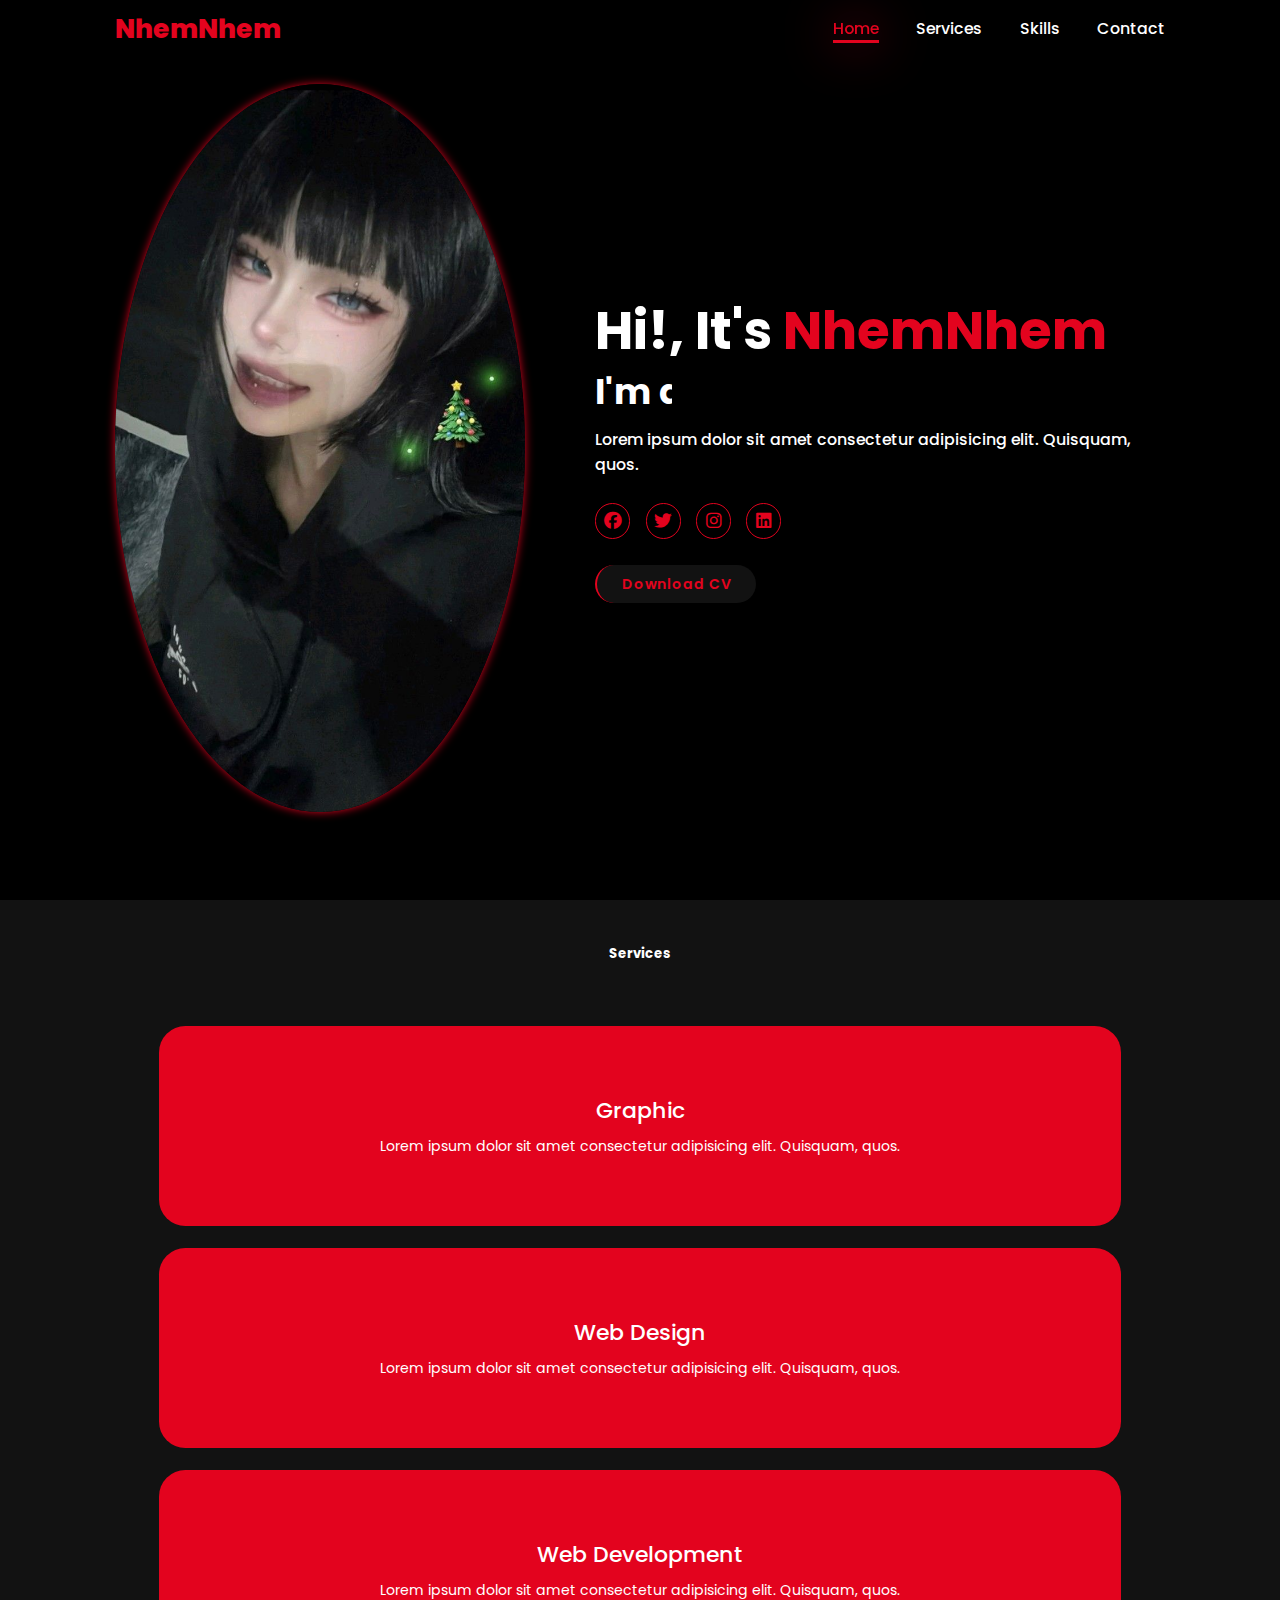
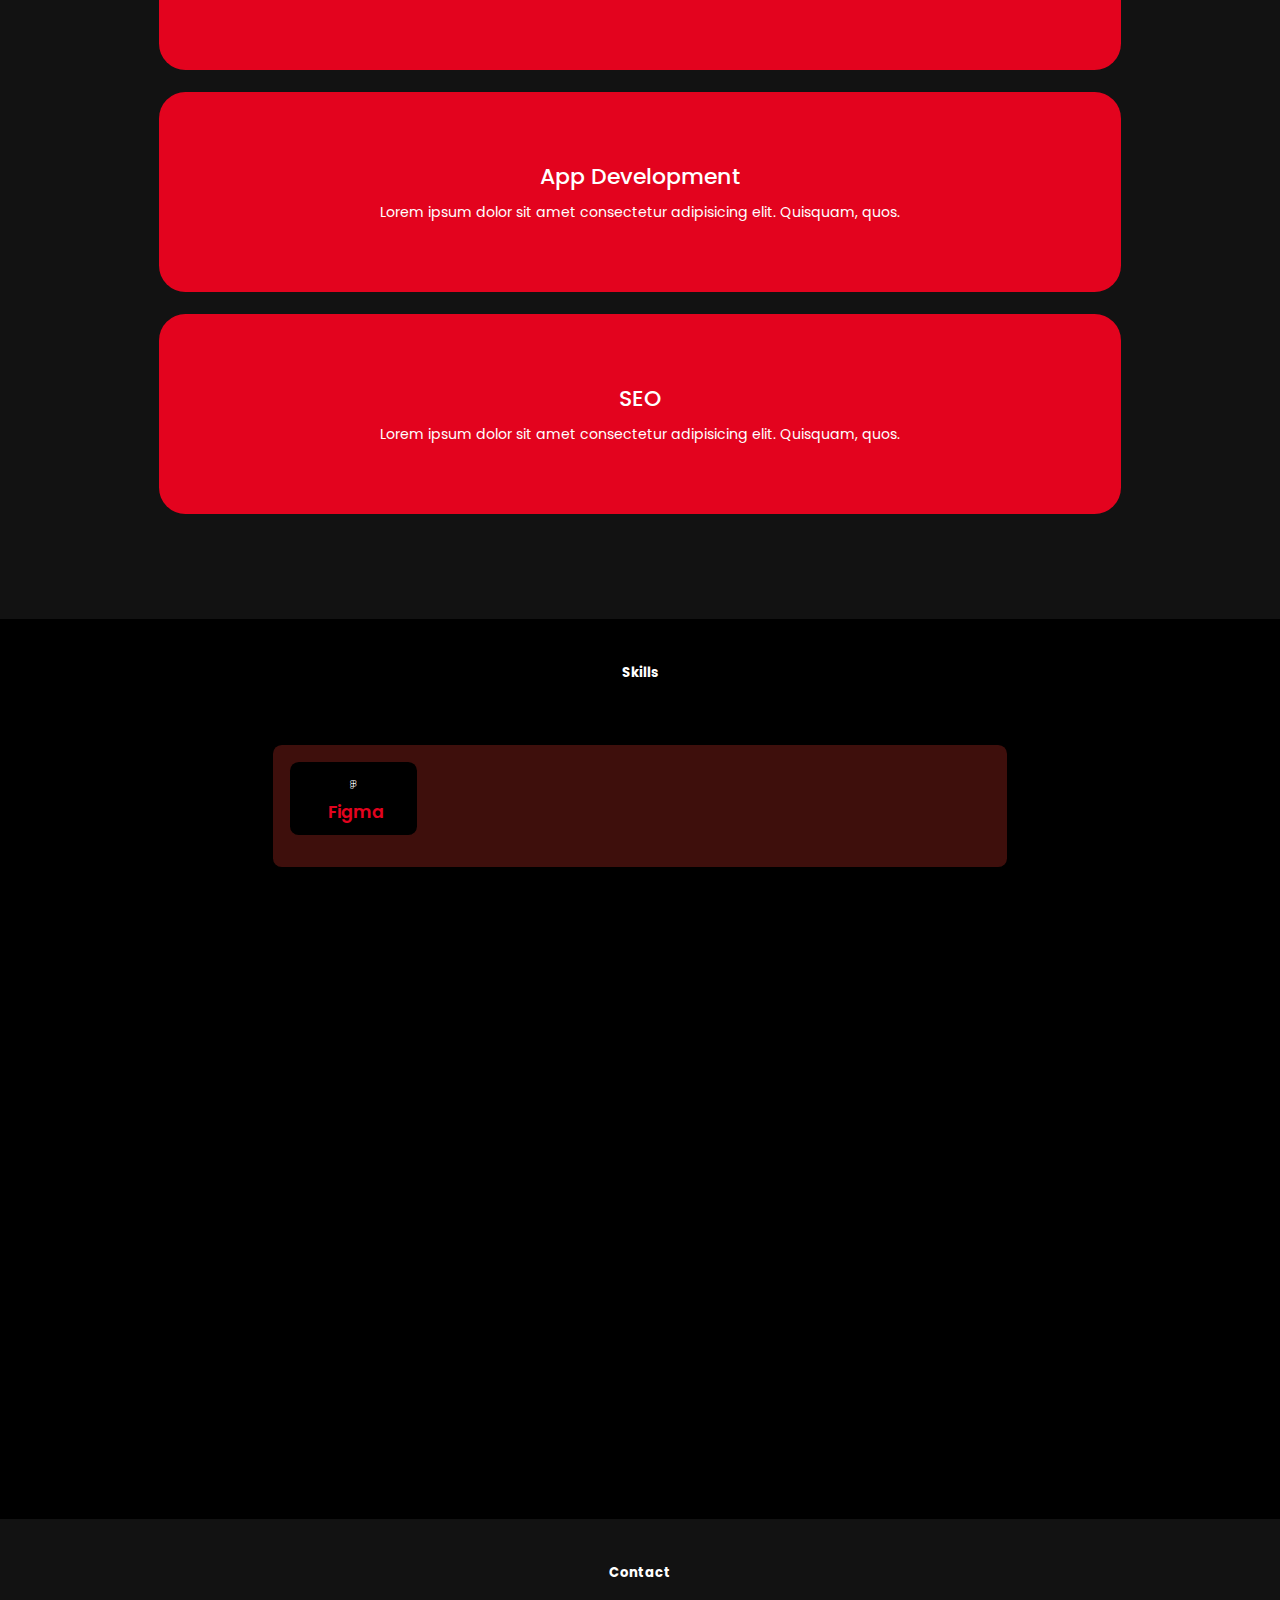
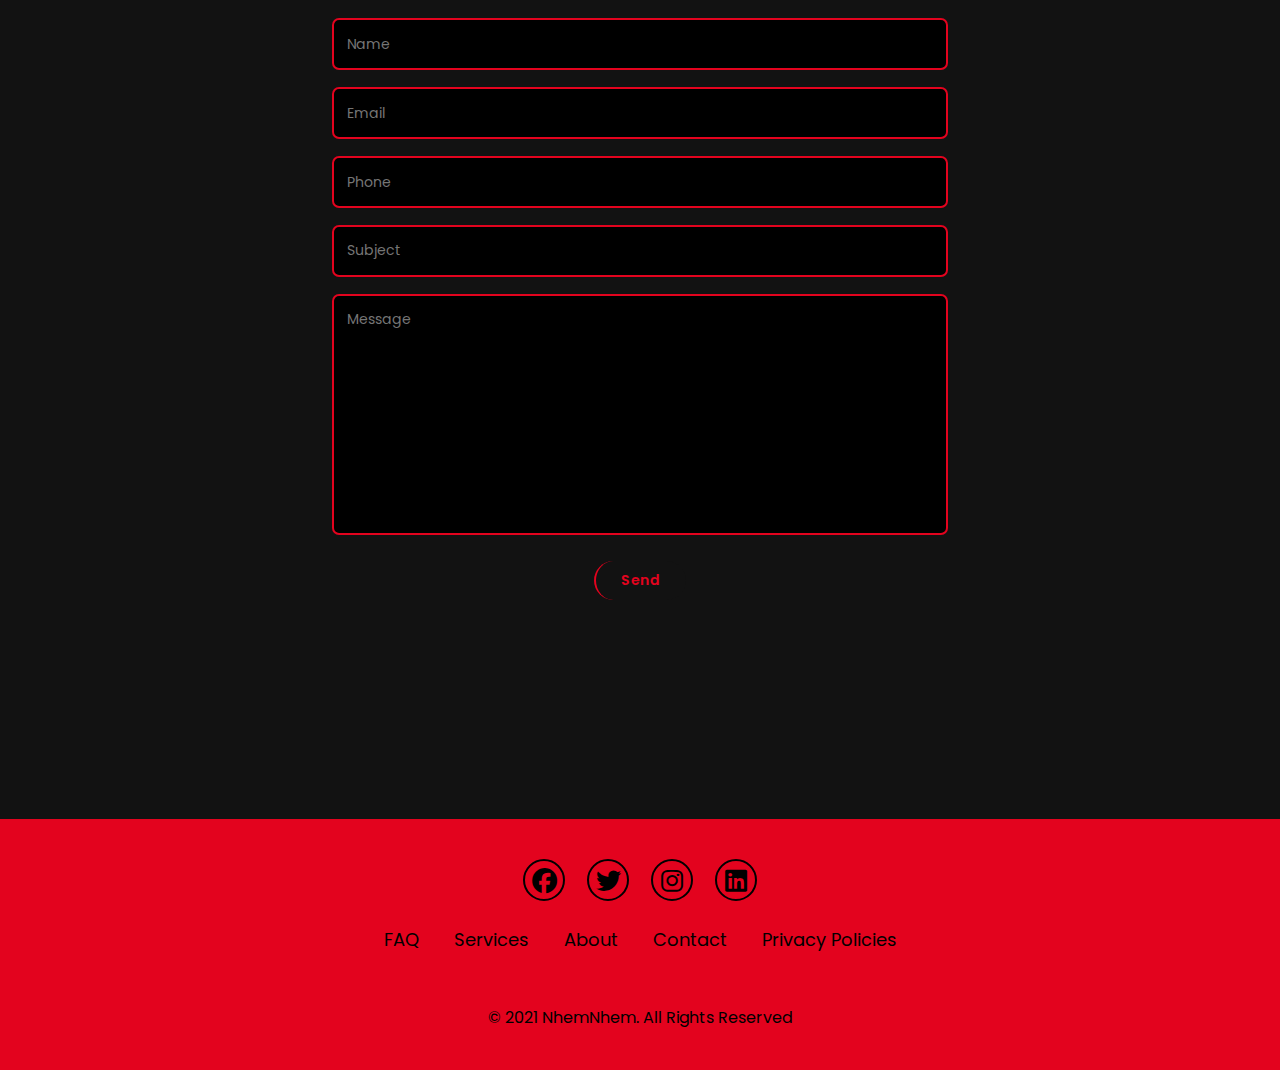
==== index.html @ e8572a5f "init" ====
<!DOCTYPE html>
<html lang="en">
<head>
    <meta charset="UTF-8">
    <meta name="viewport" content="width=device-width, initial-scale=1.0">
    <title>NhemNhem</title>

    <!-- icon -->

    <!-- font awesome -->
    <link rel="stylesheet" href="https://cdnjs.cloudflare.com/ajax/libs/font-awesome/6.6.0/css/all.min.css">
    <!-- aos css -->
    <link href="https://unpkg.com/aos@2.3.1/dist/aos.css" rel="stylesheet">
    <!-- css -->
    <link rel="stylesheet" href="css/index.css">
</head>
<body>
    <header class="header">
        <a href="#" class="logo">NhemNhem</a>

        <i class="fa-solid fa-bars" id="menu-icon"></i>

        <nav class="navbar">
            <a href="#" class="active">Home</a>
            <a href="#services">Services</a>
            <a href="#skill">Skills</a>
            <a href="#contact">Contact</a>
        </nav>
    </header>

    <section class="home" id="home">
        <div class="home-img">
            <img src="asset/6de0893c-7e0b-46b4-87fb-cc4c45312775.jpeg" alt="">
        </div>

        <div class="home-content">
            <h1> Hi!, It's <span>NhemNhem</span></h1>
            <h3 class="typing-text">I'm a <span></span></h3>
            <p>Lorem ipsum dolor sit amet consectetur adipisicing elit. Quisquam, quos.</p>

            <div class="social-icon">
                <a href="#"><i class="fab fa-facebook"></i></a>
                <a href="#"><i class="fab fa-twitter"></i></a>
                <a href="#"><i class="fab fa-instagram"></i></a>
                <a href="#"><i class="fab fa-linkedin"></i></a>
            </div>

            <a href="download.html" class="btn">Download CV</a>
        </div>


    </section>

    <section class="services" id="services">
        <h2 class="heading">Services</h2>

        <div class="services-container">
            <div class="service-box">
                <div class="service-info">
                    <h4>Graphic</h4>
                    <p>Lorem ipsum dolor sit amet consectetur adipisicing elit. Quisquam, quos.</p>

                </div>
            </div>

            <div class="service-box">
                <div class="service-info">
                    <h4>Web Design</h4>
                    <p>Lorem ipsum dolor sit amet consectetur adipisicing elit. Quisquam, quos.</p>

                </div>
            </div>

            <div class="service-box">
                <div class="service-info">
                    <h4>Web Development</h4>
                    <p>Lorem ipsum dolor sit amet consectetur adipisicing elit. Quisquam, quos.</p>

                </div>

            </div>

            <div class="service-box">
                <div class="service-info">
                    <h4>App Development</h4>
                    <p>Lorem ipsum dolor sit amet consectetur adipisicing elit. Quisquam, quos.</p>

                </div>
            </div>

            <div class="service-box">
                <div class="service-info">
                    <h4>SEO</h4>
                    <p>Lorem ipsum dolor sit amet consectetur adipisicing elit. Quisquam, quos.</p>

                </div>

                <div>
        </div>
            </div>
        </div>
    </section>

    <section class="skill" id="skill">
        <h2 class="heading">Skills</h2>

        <div class="container">
            <div class="row" id="skillsContainer">
                <div class="bar" dataos="flip-left">
                    <div class="info">
                        <i class="fa-brands fa-figma"></i>
                        <span>Figma</span>
                    </div>
                </div>

                <div class="bar" data-aos="flip-left">
                    <div class="info">
                        <i class="fa-brands fa-figma"></i>
                        <span>Figma</span>
                    </div>
                </div>

                <div class="bar" data-aos="flip-left">
                    <div class="info">
                        <i class="fa-brands fa-figma"></i>
                        <span>Figma</span>
                    </div>

                </div>

                <div class="bar" data-aos="flip-left">
                    <div class="info">
                        <i class="fa-brands fa-figma"></i>
                        <span>Figma</span>
                    </div>

                </div>

            </div>

            </div>
        </div>
    </section>

    <section class="contact" id="contact">
        <h2 class="heading">Contact</h2>

        <form action="">
            <div class="input-box">
                <input type="text" name="name" id="1" placeholder="Name" required>
                <input type="email" name="email" id="2" placeholder="Email" required>
                <input type="number" name="number" id="3" placeholder="Phone">
                <input type="text" placeholder="Subject">
                <textarea name="message" id="4" cols="30" rows="10" placeholder="Message" required></textarea>
                <button type="submit" class="btn">Send</button>
            </div>


        </form>
    </section>

    <footer class="footer">
        <div class="social">
            <a href="#"><i class="fab fa-facebook"></i></a>
            <a href="#"><i class="fab fa-twitter"></i></a>
            <a href="#"><i class="fab fa-instagram"></i></a>
            <a href="#"><i class="fab fa-linkedin"></i></a>
        </div>

        <ul class="list">
            <li><a href="#">FAQ</a></li>
            <li><a href="#services">Services</a></li>
            <li><a href="#education">About</a></li>
            <li><a href="#skill">Contact</a></li>
            <li><a href="#contact">Privacy Policies</a></li>
        </ul>

        <p class="copyright">
            &copy; 2021 NhemNhem. All Rights Reserved
        </p>
    </footer>
    <script src="js/index.js"></script>
</body>
</html>
---- css/index.css ----
@import url('https://fonts.googleapis.com/css2?family=Poppins:wght@300;400;500;600;700&display=swap');
*{
    margin: 0;
    padding: 0;
    box-sizing: border-box;
    text-decoration: none;
    border: none;
    outline: none;
    scroll-behavior: smooth;
    font-family: 'Poppins', sans-serif;
}

:root{
    --bg-color: #000000;
    --second-color: #121212;
    --text-color: #ffffff;
    --main-color: #e3031e;
}

html{
    font-size: 62.5%;
    overflow-x: hidden;
}

body{
    background-color: var(--bg-color);
    color: var(--text-color);
    font-family: "Poppins", sans-serif;
}

html::-webkit-scrollbar{
    width: 0.8rem;
}

html::-webkit-scrollbar-thumb{
    background-color: var(--main-color);
}

html::-webkit-scrollbar-track{
    background-color: var(--bg-color);
}

/* Global Classes */

.header{
    position: fixed;
    top: 0;
    left: 0;
    width: 100%;
    z-index: 1000;
    background-color: black;
    filter: drop-shadow(0 0 15px black) ;
    padding: 1rem 9%;
    justify-content: space-between;
    align-items: center;
    display: flex;

}

.logo{
    font-size: 3rem;
    color: var(--main-color);
    font-weight: 800;
    cursor: pointer;
    transition: 0.5s ease;
}

.logo:hover{
    transform: scale(1.1);
    filter: drop-shadow(0 0 15px var(--main-color));
}

.navbar a{
    font-size: 1.8rem;
    color: var(--text-color);
   margin-left: 4rem;
    font-weight: 500;
    transition: 0.3s ease;
    border-bottom: 3px solid transparent;
}

.navbar.active{
    display: block;
}

.navbar a:hover,
.navbar a.active{
    color: var(--main-color);
    border-bottom: 3px solid var(--main-color);
    filter: drop-shadow(0 0 25px var(--main-color));
}

#menu-icon{
    font-size: 3.6rem;
    color: var(--main-color);
    display: none;
}

@media (max-width: 995px) {
    #menu-icon{
        display: block;
    }

    .navbar{
        position: absolute;
        top: 100%;
        right: 0;
        width: 40%;
        border-bottom: 3px solid var(--main-color);
        border-left: 3px solid var(--main-color);
        border-bottom-left-radius: 2rem;
        padding: 1rem 3%;
        background-color: var(--second-color);
        border-top: 0.1rem solid rgba(0,0,0, 0.1);
        display: none;
    }

    .navbar.active{
        display: block;
    }

    .navbar a{
        display: block;
        margin: 3rem 0;
        font-size: 2rem;
    }

    .navbar a:hover,
    .navbar a.active{
        padding: 1rem;
        border-radius: 0.5rem;
        border-bottom: 0.5rem solid var(--main-color);
    }
}

/* Home Section */
section{
    padding: 5rem 9% 5rem;
    min-height: 100vh;
}

.home{
    display: flex;
    justify-content: center;
    align-items: center;
    gap: 8rem;
    background: var(--bg-color);
}

.home .home-img img{
    position: relative;
    width: 32vw;
    border-radius: 50%;
    box-shadow: 0 0 10px var(--main-color), 0 0 40px var(--bg-color);
    cursor: pointer;
}


.home .home-img img:hover{
    transform: scale(1.01);
    filter: drop-shadow(0 0 25px var(--main-color));
}

.home .home-content h1{
    font-size: 6rem;
    font-weight: 700;
    line-height: 1.3;
}


span{
    color: var(--main-color);
}


.home .home-content h3 {
    font-size: 4rem;
    font-weight: 700;
    margin-bottom: 1rem;
}

.home .home-content p{
    font-size: 1.8rem;
    font-weight: 500;
}

.social-icon a{
    display: inline-flex;
    justify-content: center;
    align-items: center;
    width: 4rem;
    height: 4rem;
    border: 0.2rem solid var(--main-color);
    background: transparent;
    font-size: 2rem;
    border-radius: 50%;
    color: var(--main-color);
    margin: 3rem 1.5rem 3rem 0;
    transition: 0.3s ease;
}


.social-icon a:hover{
    background: black;
    transform: scale(1.3)translateY(-5px);
    /*background: var(--main-color);*/
    box-shadow: 0 0 25px var(--main-color);
}

.btn{
    display: inline-block;
    padding: 1rem 2.8rem;
    background: var(--second-color);
    border-radius: 4rem;
    font-size: 1.6rem;
    color: var(--main-color);
    border-left: 2px solid var(--main-color);
    letter-spacing: .1rem;
    font-weight: 600;
    transition: 0.3s ease;
    cursor: pointer;
}

.btn:hover{
    transform: scale(1.03);
    background: var(--main-color);
    color: black;
    box-shadow: 0 0 25px var(--main-color);
}

.typing-text{
    font-size: 34px;
    font-weight: 600;
    min-width: 300px;
}


.typing-text span{
    position: relative;
}

.typing-text span::before {
    content: 'Game Developer';
    color: var(--main-color);
    animation: words 20s infinite;
}

.typing-text span::after {
    content: '';
   position: absolute;
    width: calc(100% + 8%);
    height: 100%;
    right: -8px;
    border-left: 2px solid var(--bg-color);
    background: var(--bg-color);
    animation: cursor 0.6s infinite, typing 20s steps(14) infinite;
}

@keyframes cursor {
    to{
        border-left: 2px solid var(--main-color);
    }
}

@keyframes words {
    0%, 20%{
        content: 'Game Developer';
    }
    21%, 40%{
        content: 'Youtuber';
    }
    61%, 80%{
        content: 'TikToker';
    }
    81%, 100%{
        content: 'Freelancer';
    }
}

@keyframes typing {
   10%, 15%,
30%, 35%,
50%, 55%,
70%, 75%,
90%, 95%{
    width:0;
}
5%, 20%,
25%, 40%,
45%, 60%,
65%, 80%,
85%{
    width:calc(100% + 8px);
}

}


@media (max-width: 1000px) {
    .home{
        gap: 2rem;
    }
}


@media (max-width: 995px) {
    .home{
        flex-direction: column;
        margin: 0rem 2rem;
    }

    .home .home-content h3{
        font-size: 2rem;
    }

    .home .home-content p{
        font-size: 1rem;
    }

    .home .home-content h1{
        font-size: 3rem;
    }

    .home .home-img img{
        width: 70vw;
        margin-top: 4rem;
    }

}


/* services section */
.services{
    background: var(--second-color);
}

.heading{
    text-align: center;
    margin-bottom: 7rem;
}

.services-container{
    display: grid;
    grid-template-columns: repeat(3, 1fr);
    gap: 2.5rem;
    align-items: center;
}

.service-box {
    background: var(--main-color);
    height:300px;
    border-radius: 3rem;
    cursor: pointer;
    transition: 0.3s ease;
}

.service-box:hover{
    background-color: transparent;
    content: var(--main-color);
    transform: scale(1.03);
    border: 1px solid var(--main-color);
    box-shadow: 0 0 25px var(--main-color);
}

.service-box, .service-info{
    display: flex;
    flex-direction: column;
    text-align: left;
    max-height: 200px;
    padding: 5em;
    justify-content: center;
    align-items: center;
}

.service-info h4{
    font-size: 2.5rem;
    font-weight: 500;
    margin-bottom: 1rem;
}

.service-info p{
    font-size: 1.6rem;
    font-weight: 400;
    color: var(--text-color);
    margin: auto;
    max-height: 100px;

}

.service-box:hover .service-info p{
    color: #ffffff;
}


@media (max-width: 991px) {
    section{
        padding: 10rem 3% 2rem;
    }
    .services{
        padding-bottom: 7rem;
    }
}


@media (max-width: 995px) {
    .services-container{
        grid-template-columns: repeat(1, 1fr);
    }
    .services h2{
        margin-bottom: 3rem;
    }
}


/* skills section */

.skill{
    background-color: var(--bg-color);
}

.skill .container{
    background-color: #e1352c46;
    color: var(--text-color);
    border-radius: 1rem;
    padding: 2rem;
    width: 70%;
    margin: auto;
    margin-top: 2rem;
}

.skill .container .row {
    display: grid;
    grid-template-columns: repeat(5, 1fr);
    flex-wrap: wrap;
    gap: 1.8rem;
}

.skill .container .bar{
    margin-bottom: 15px;
    padding: 10px;
    border-radius: 1rem;
    background-color: var(--bg-color);
    transition: 0.3s ease;
    cursor: pointer;
}

.skill .container .bar:hover{
    box-shadow: 0 4px 10px var(--main-color);
    transform: scale(1.03);
}

.skill .container .bar .info {
    display: flex;
    flex-direction: column;
    align-items: center;
    gap: 1rem;
    margin-top: 1rem;
}
.skill .container .bar .info span{
    font-size: 2rem;
    font-weight: 600;
    margin-left: 0.5rem;
}

@media screen and (max-width: 600px)
{
    .skill .container{
        margin: 0;
        padding: 0;
    }
    .skill .container .row{
        grid-template-columns: repeat(2, 1fr);
        margin: 1rem;
        padding: 2rem 0.2rem 2rem 0.2rem;
        gap: 1rem;
    }

    .skill .container {
        margin-top: 5px;
        width: 100%;
    }
}

/*contact section */
.contact{
    background-color: var(--second-color);
}

.contact h2{
    margin-bottom: 3rem;
    color: white;
}

.contact form{
    max-width: 70rem;
    margin: 1rem auto;
    margin-bottom: 3rem;
    text-align: center;
}

.contact form .input-box{
    display: flex;
    justify-content: center;
    flex-wrap: wrap;
}

.contact form .input-box input,
.contact form .input-box textarea{
    width: 100%;
    padding: 1.5rem;
    font-size: 1.6rem;
    color: var(--text-color);
    background-color: var(--bg-color);
    border-radius: 0.8rem;
    border: 2px solid var(--main-color);
    margin: 1rem 0;
    resize: none;
}

.contact form .btn{
    margin-top: 2rem;
}

/* footer */
.footer {
    position: relative;
    bottom: 0;
    width: 100%;
    padding: 40px 0;
    background-color: var(--main-color);

}

.footer .social {
    text-align: center;
    padding-bottom: 25px;
    color: black;
}

.footer .social a {
    font-size: 25px;
    color: black;
    width: 42px;
    height: 42px;
    border: 2px solid black;
    line-height: 42px;
    display: inline-block;
    text-align: center;
    margin: 0 10px;
    border-radius: 50%;
    transition: 0.3s ease;
}

.footer .social a:hover {
    transform: scale(1.2)translateY(-5px);
    background: black;
    color: var(--main-color);
    box-shadow: 0 0 15px black;
}

.footer ul{
    margin-top: 0;
    padding: 0;
    font-size: 18px;
    line-height: 1.6;
    margin-bottom: 0;
    text-align: center;
}

.footer ul li a{
    color: black;
    transition: 0.3s ease;
    border-bottom: 3px solid transparent;
}

.footer ul li a:hover{
    border-bottom: 3px solid black;
    filter: drop-shadow(0 0 15px black);
}

.footer ul li {
    padding: 0 15px;
    display: inline-block;
}

footer .copyright{
    margin-top: 50px;
    text-align: center;
    font-size: 16px;
    color: black;
}


/* Responsive */
@media (max-width: 1285px){
    html{
        font-size: 55%;
    }

    .services-container{
        padding-bottom: 7rem;
        grid-template-columns: repeat(1, 1fr);
        margin: 0 5rem;
    }
}

@media (max-width: 991px) {
    .header{
        padding: 2rem 3%;
    }

    section{
        padding: 5rem 3% 2rem;
    }

    .services {
        padding-bottom: 7rem;
    }

    .footer {
        padding: 2rem 3%;
    }
}

@media (max-width: 895px) {
    .services h2 {
        margin-bottom: 3rem;
    }

    .services-container {
        grid-template-columns: repeat(1, 1fr);
    }
}
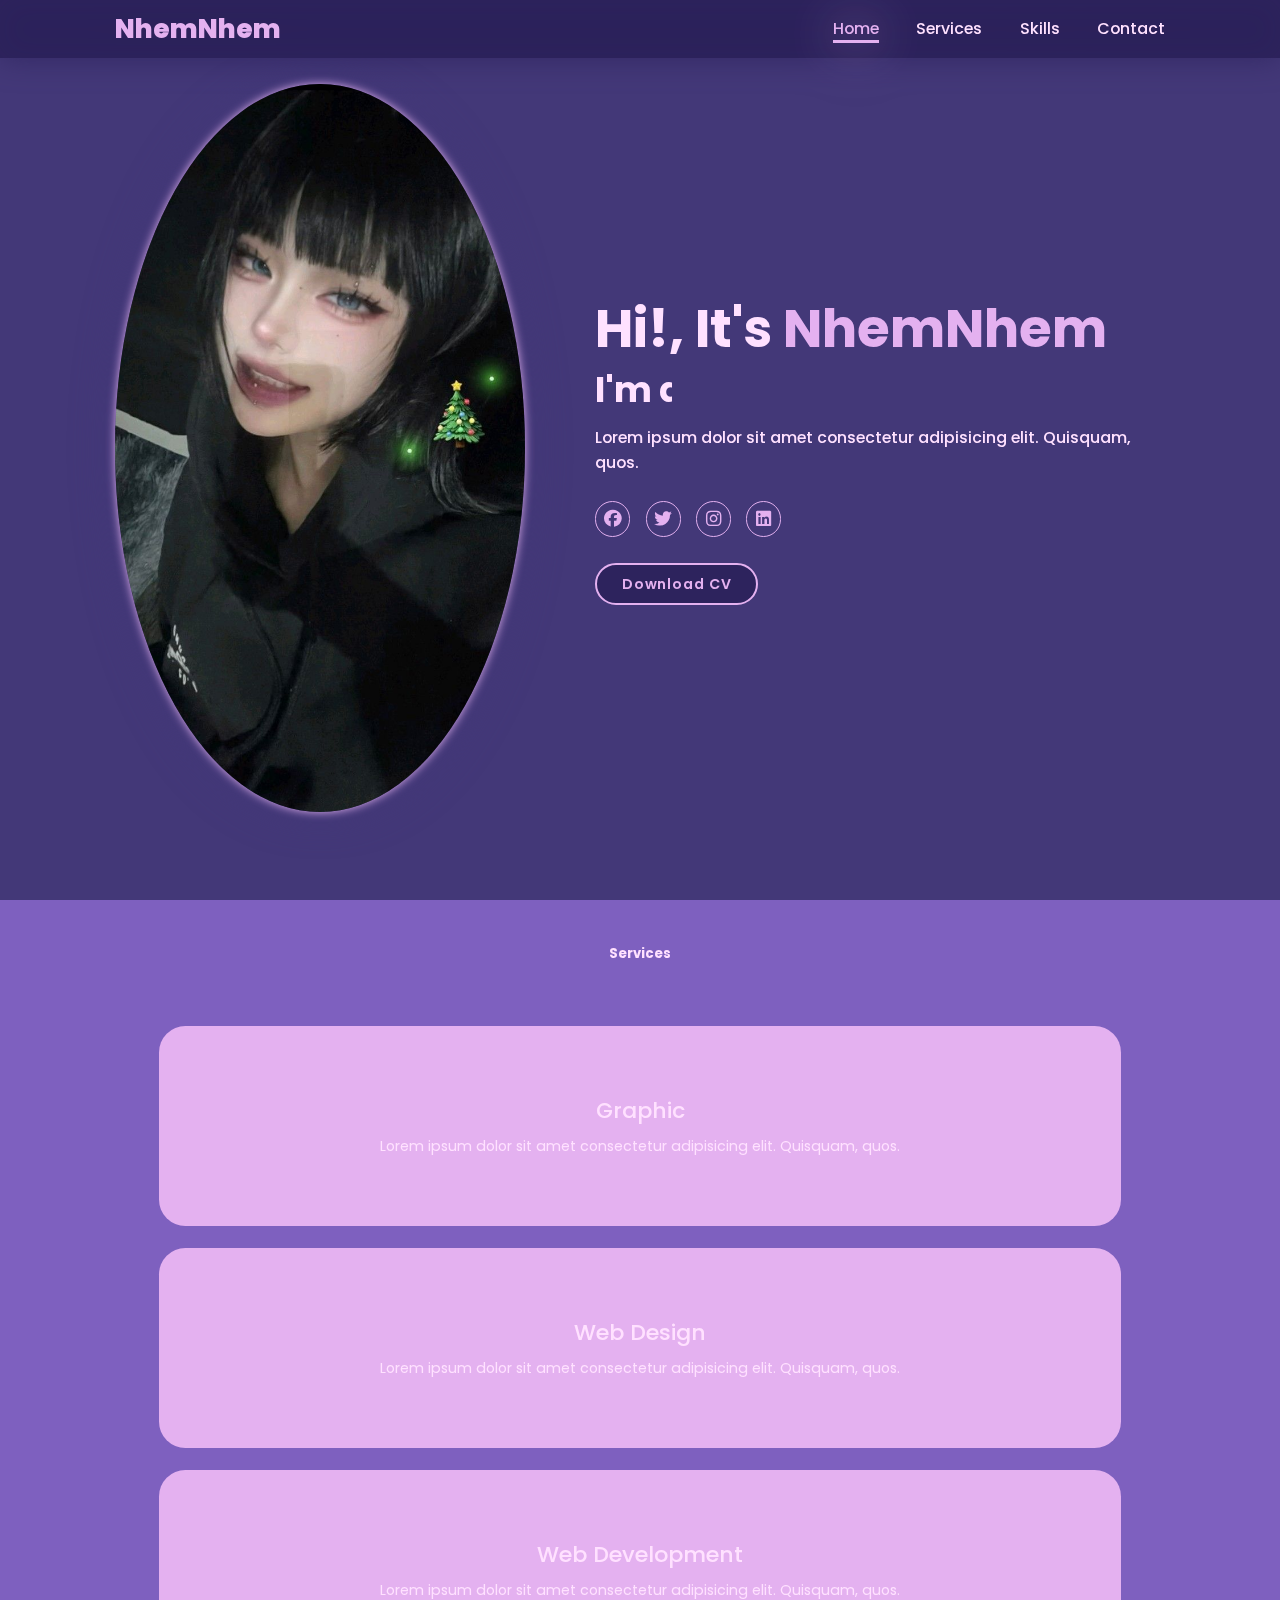
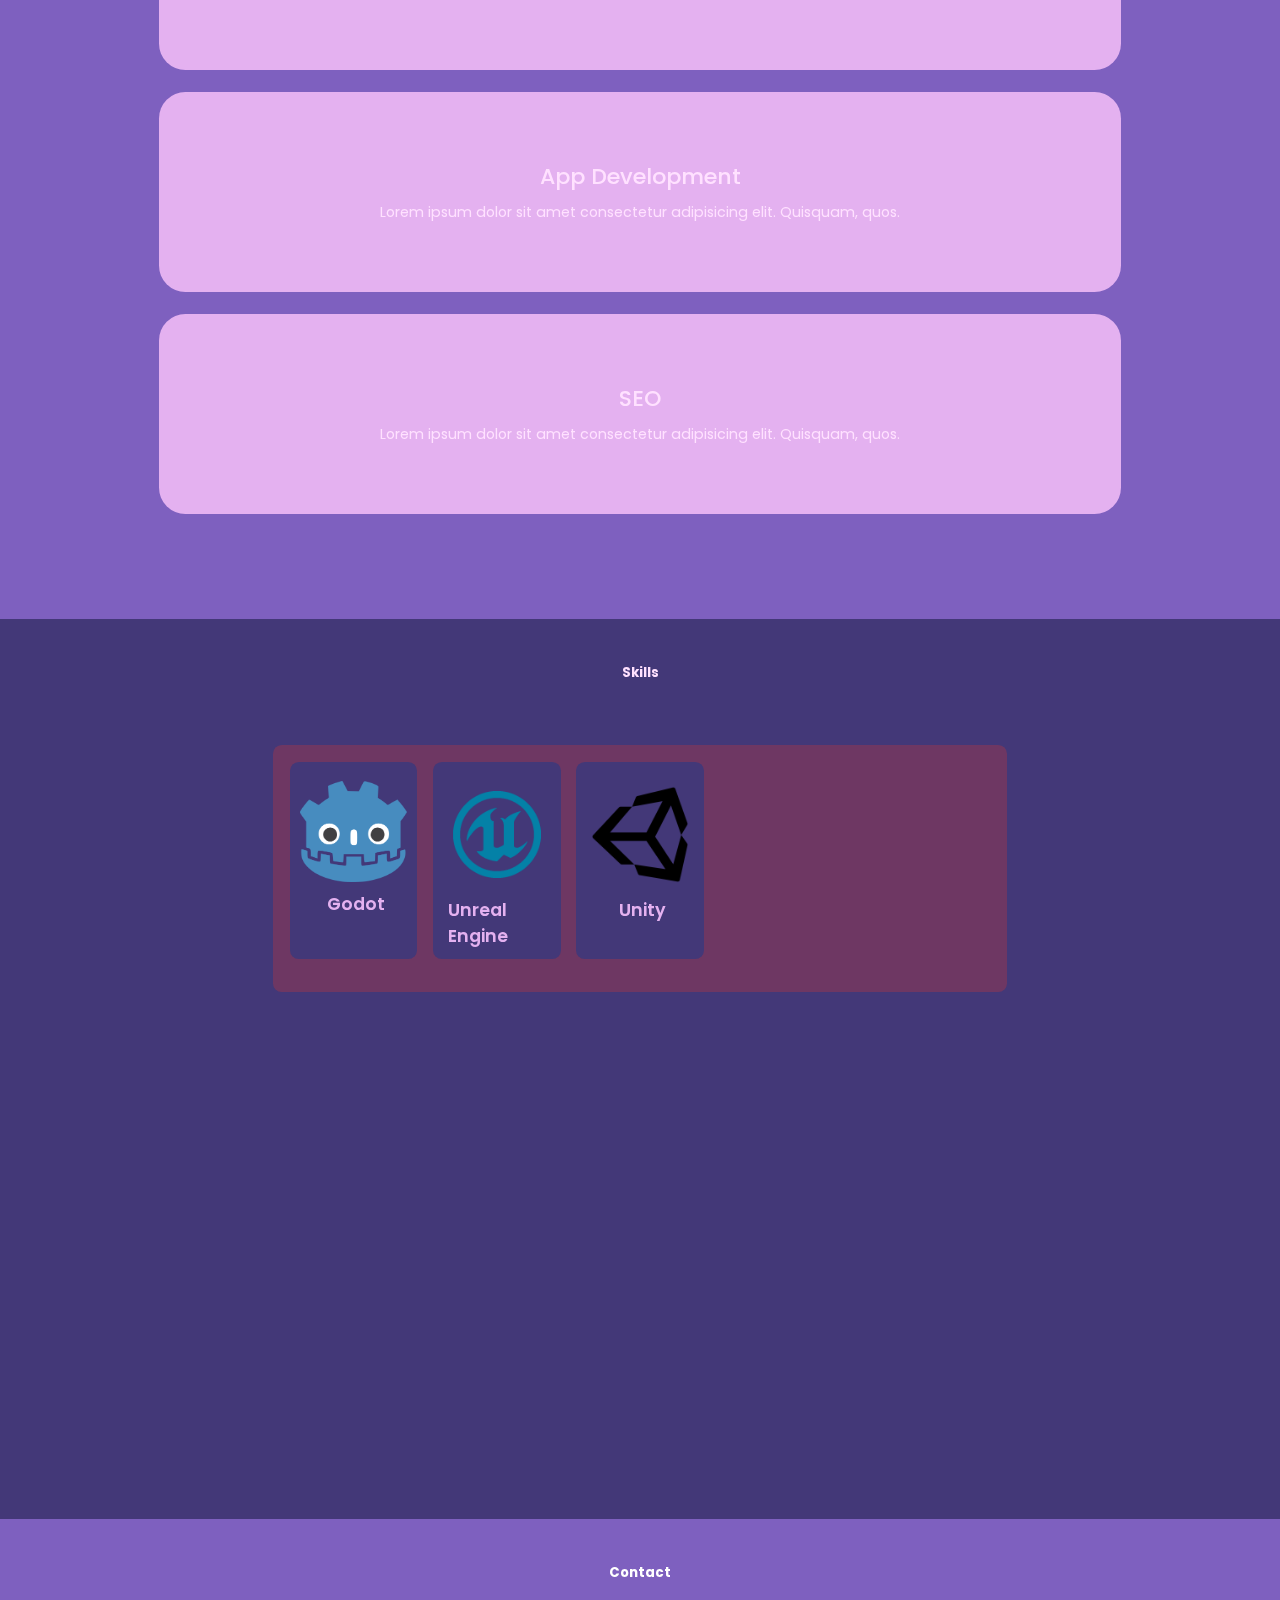
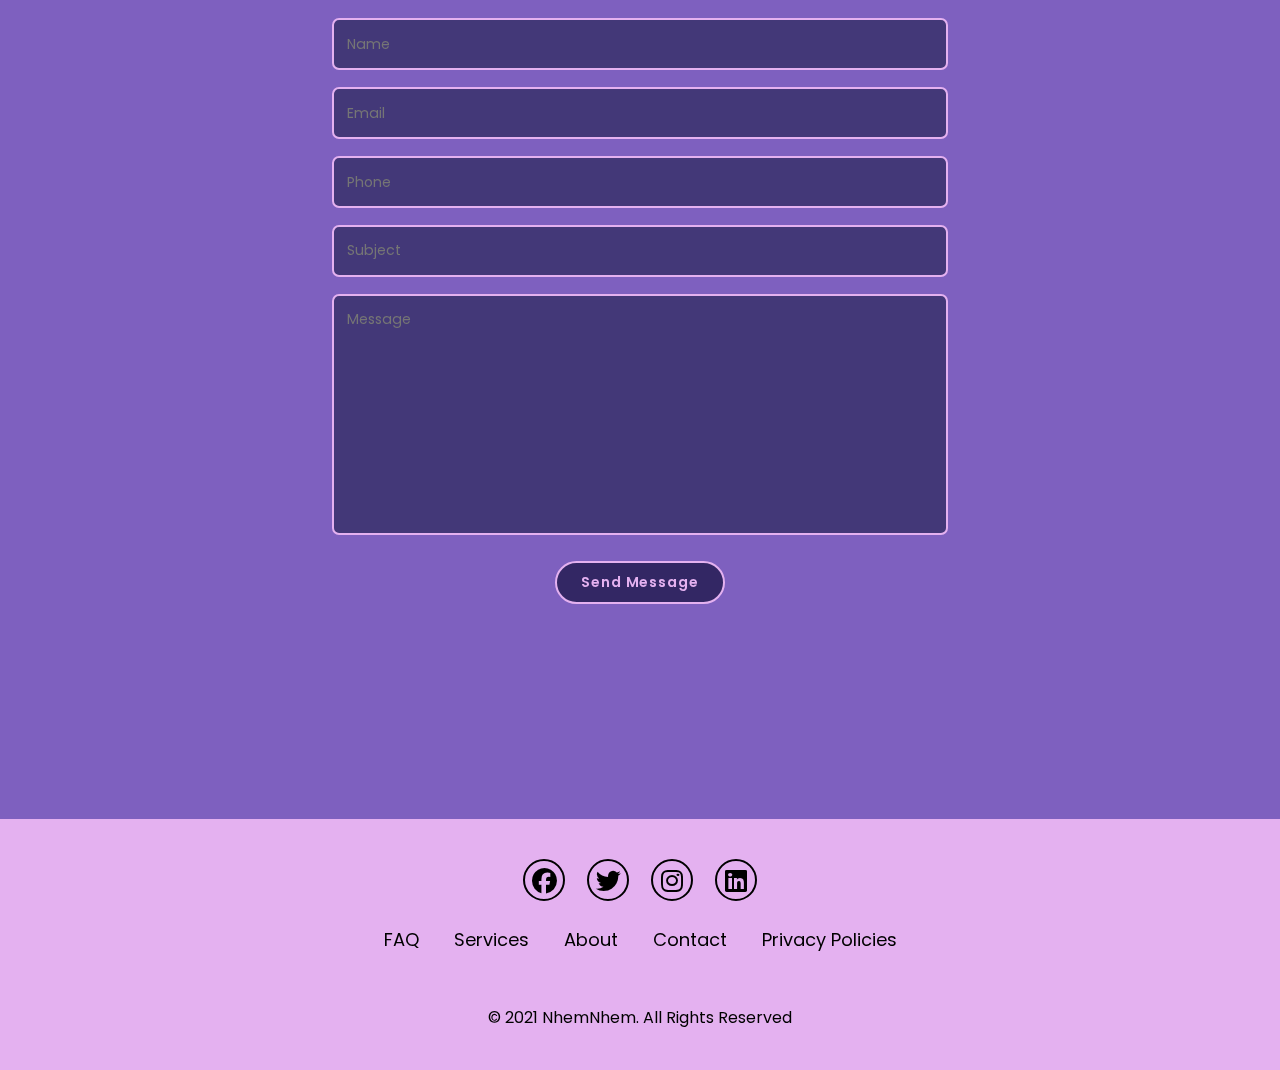
==== commit 27564104: "upgrade color palate" ====
--- a/index.html
+++ b/index.html
@@ -21,7 +21,7 @@
         <i class="fa-solid fa-bars" id="menu-icon"></i>
 
         <nav class="navbar">
-            <a href="#" class="active">Home</a>
+            <a href="#home" class="active">Home</a>
             <a href="#services">Services</a>
             <a href="#skill">Skills</a>
             <a href="#contact">Contact</a>
@@ -108,33 +108,25 @@
             <div class="row" id="skillsContainer">
                 <div class="bar" dataos="flip-left">
                     <div class="info">
-                        <i class="fa-brands fa-figma"></i>
-                        <span>Figma</span>
+                        <img src="asset/kisspng-godot-game-engine-github-free-and-open-source-soft-5aeefb83eb0818.9088299515256113959627.png">
+                        <span>Godot</span>
+                    </div>
+                </div>
+                <div class="bar" dataos="flip-left">
+                    <div class="info">
+                        <img src="asset/kisspng-computer-icons-portable-network-graphics-unreal-en-kat-walk-mini-5b6d6759f396b1.4185823515338965379978.png">
+                        <span>Unreal Engine</span>
+                    </div>
+                </div>
+                <div class="bar" dataos="flip-left">
+                    <div class="info">
+                        <img src="asset/6c87a790c4a878d882b9c5f643693a2b.png">
+                        <span>Unity</span>
                     </div>
                 </div>
 
-                <div class="bar" data-aos="flip-left">
-                    <div class="info">
-                        <i class="fa-brands fa-figma"></i>
-                        <span>Figma</span>
-                    </div>
-                </div>
 
-                <div class="bar" data-aos="flip-left">
-                    <div class="info">
-                        <i class="fa-brands fa-figma"></i>
-                        <span>Figma</span>
-                    </div>
 
-                </div>
-
-                <div class="bar" data-aos="flip-left">
-                    <div class="info">
-                        <i class="fa-brands fa-figma"></i>
-                        <span>Figma</span>
-                    </div>
-
-                </div>
 
             </div>
 
@@ -152,7 +144,7 @@
                 <input type="number" name="number" id="3" placeholder="Phone">
                 <input type="text" placeholder="Subject">
                 <textarea name="message" id="4" cols="30" rows="10" placeholder="Message" required></textarea>
-                <button type="submit" class="btn">Send</button>
+                <button type="submit" class="btn">Send Message</button>
             </div>
 
 
--- a/css/index.css
+++ b/css/index.css
@@ -11,10 +11,10 @@
 }
 
 :root{
-    --bg-color: #000000;
-    --second-color: #121212;
-    --text-color: #ffffff;
-    --main-color: #e3031e;
+    --bg-color: #433878; /* Dark purple background */
+    --second-color: #7E60BF; /* Light purple secondary */
+    --text-color: #FFE1FF; /* Light pink text color */
+    --main-color: #E4B1F0; /* Light purple highlight */
 }
 
 html{
@@ -41,21 +41,22 @@
 }
 
 /* Global Classes */
-
-.header{
+.header {
     position: fixed;
     top: 0;
     left: 0;
     width: 100%;
     z-index: 1000;
-    background-color: black;
-    filter: drop-shadow(0 0 15px black) ;
+    background-color: rgba(43, 33, 90, 0.9); /* Màu tối hơn và giảm độ trong suốt */
+    filter: drop-shadow(0 0 15px rgba(43, 33, 90, 0.8));
     padding: 1rem 9%;
     justify-content: space-between;
     align-items: center;
     display: flex;
-
-}
+    backdrop-filter: blur(10px);
+}
+
+
 
 .logo{
     font-size: 3rem;
@@ -210,11 +211,12 @@
 .btn{
     display: inline-block;
     padding: 1rem 2.8rem;
-    background: var(--second-color);
+
+    background-color:  rgba(43, 33, 90, 0.9);
     border-radius: 4rem;
     font-size: 1.6rem;
     color: var(--main-color);
-    border-left: 2px solid var(--main-color);
+    border: 2px solid var(--main-color);
     letter-spacing: .1rem;
     font-weight: 600;
     transition: 0.3s ease;
@@ -426,6 +428,12 @@
     width: 70%;
     margin: auto;
     margin-top: 2rem;
+}
+
+.skill .container img{
+    width: 100%;
+    height: 100%;
+    border-radius: 1rem;
 }
 
 .skill .container .row {
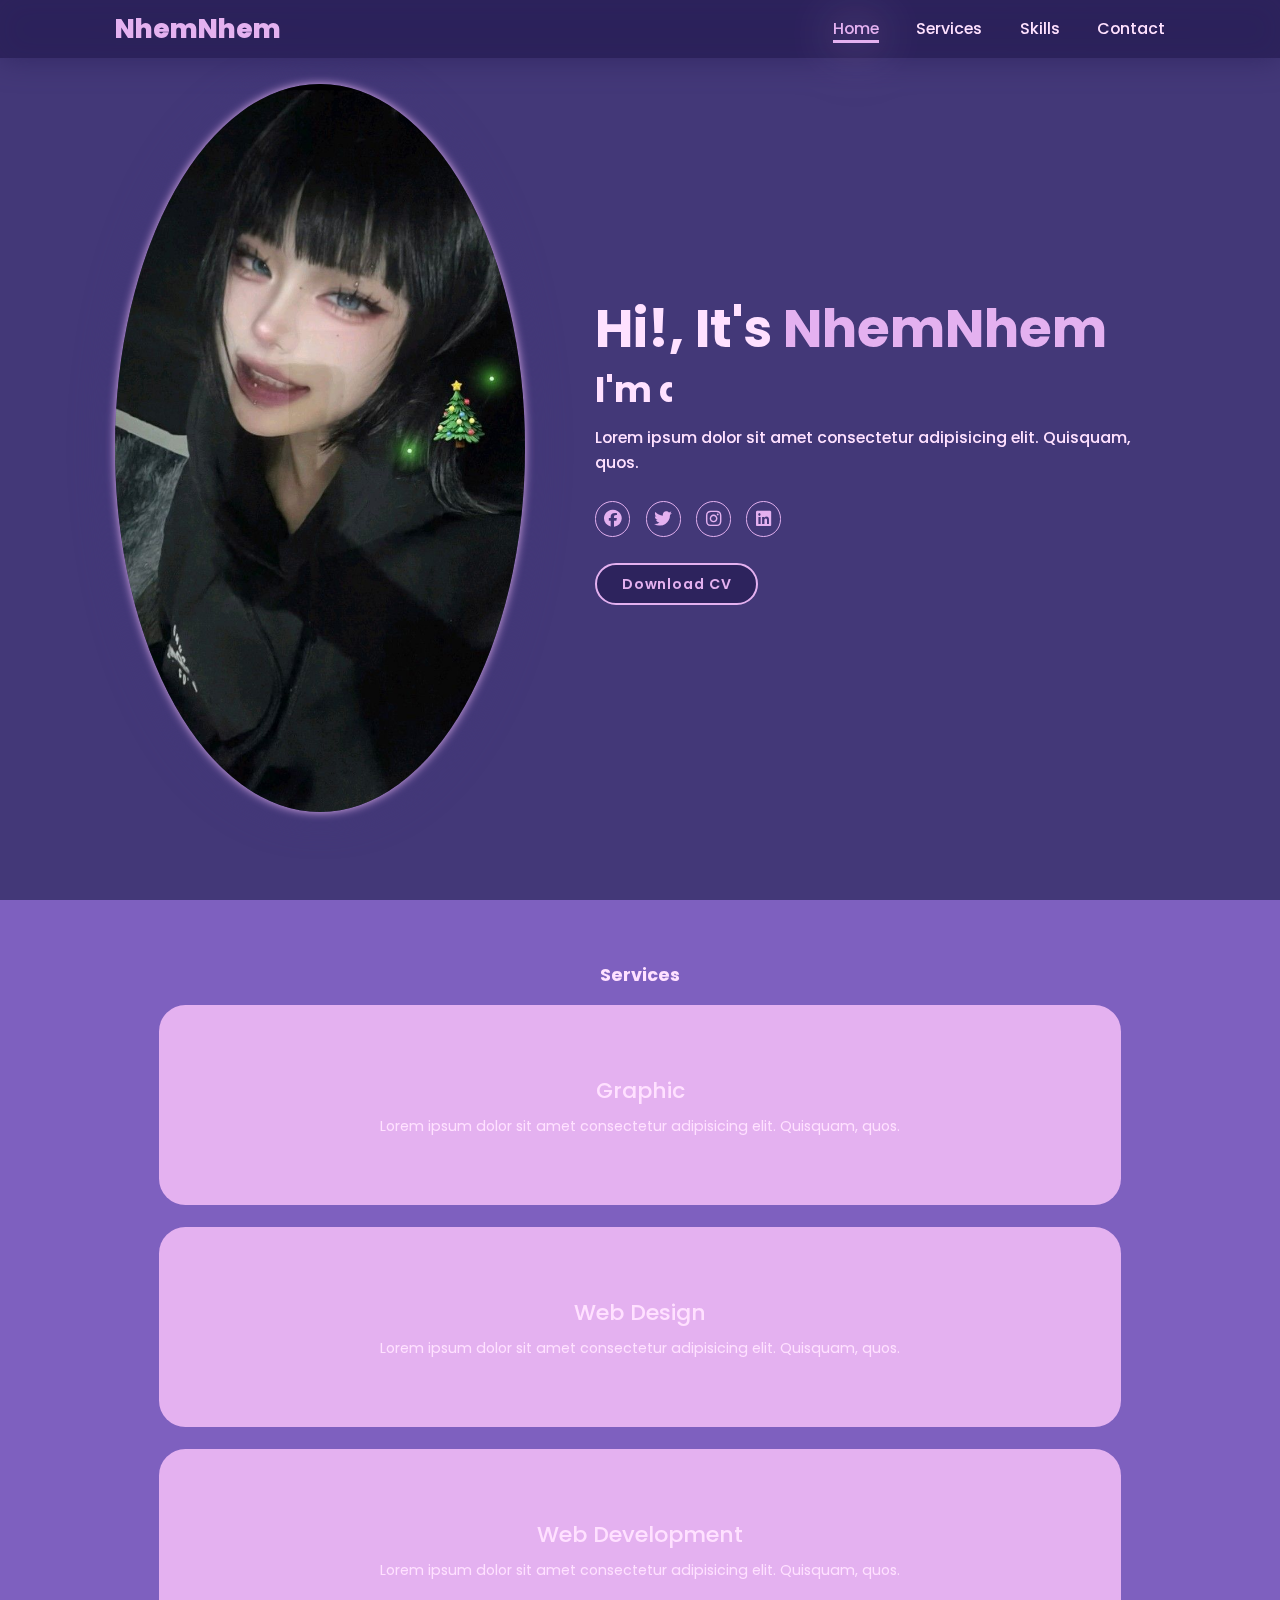
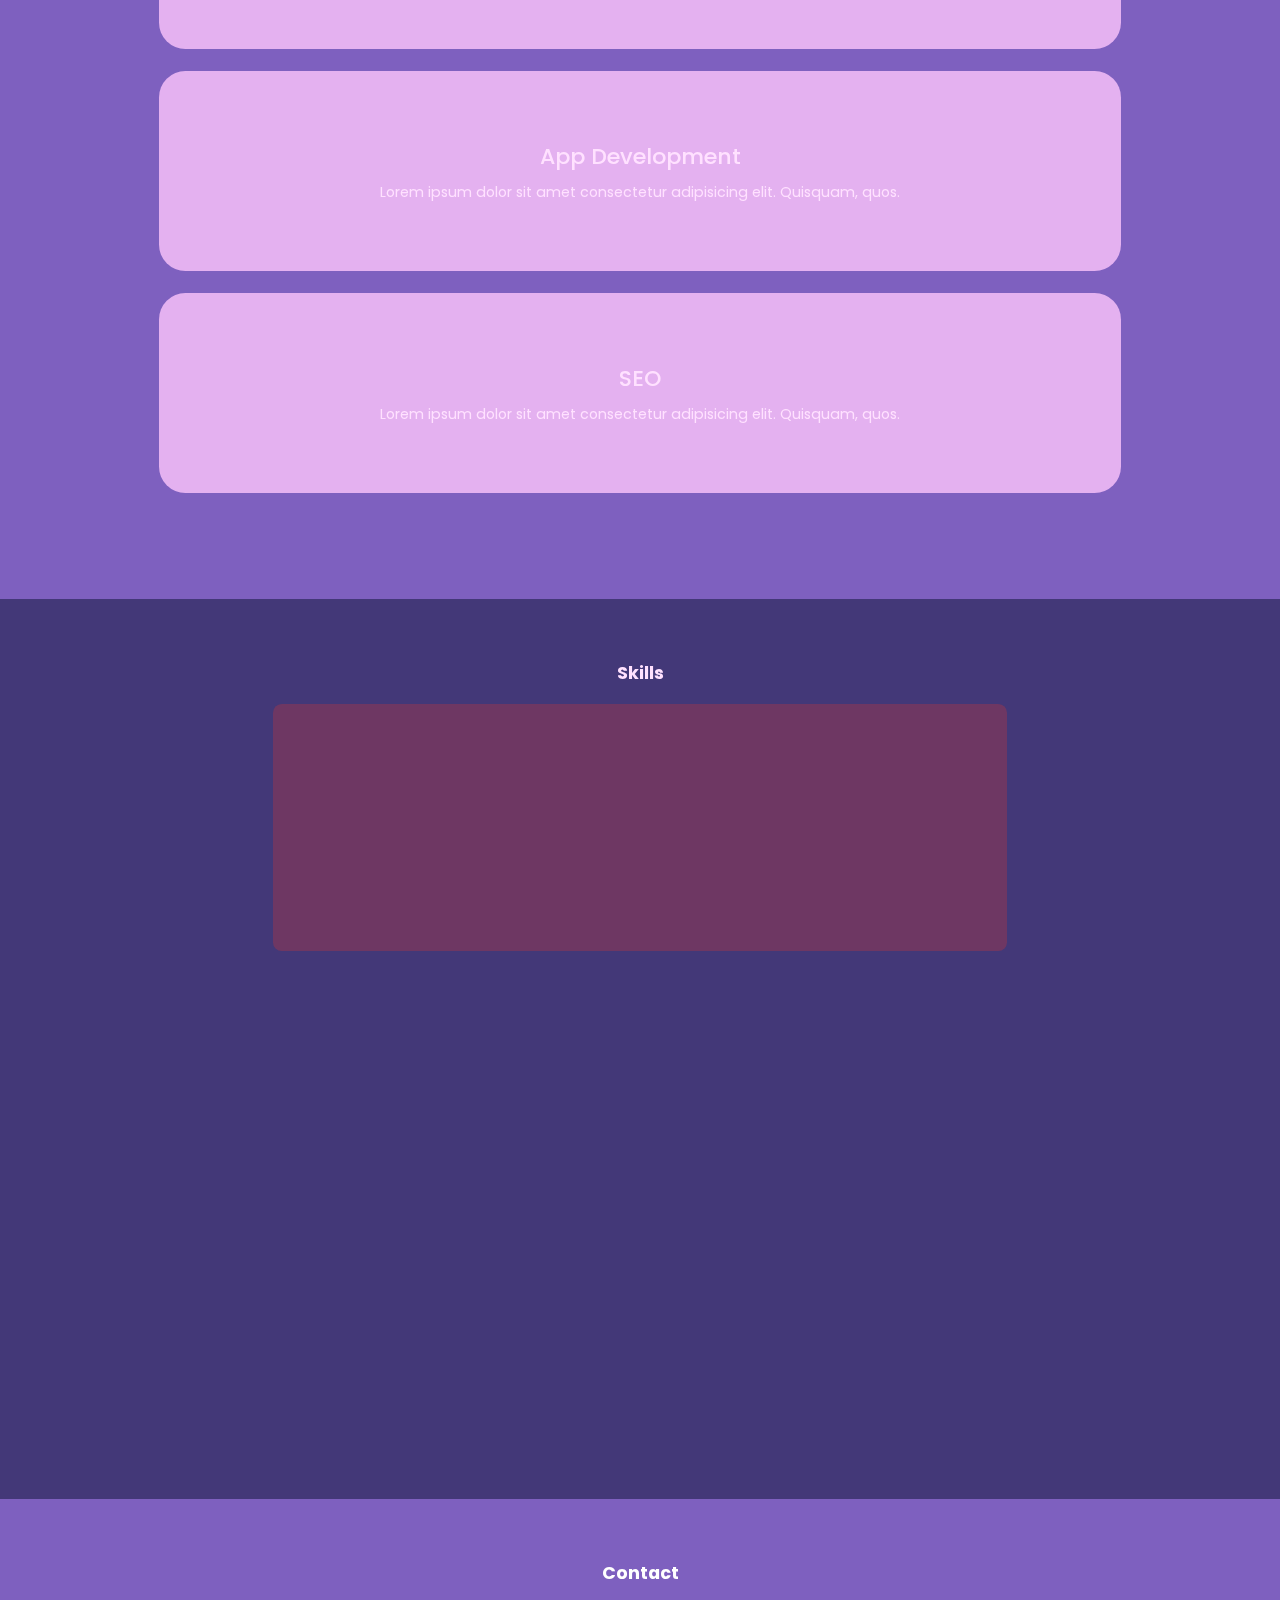
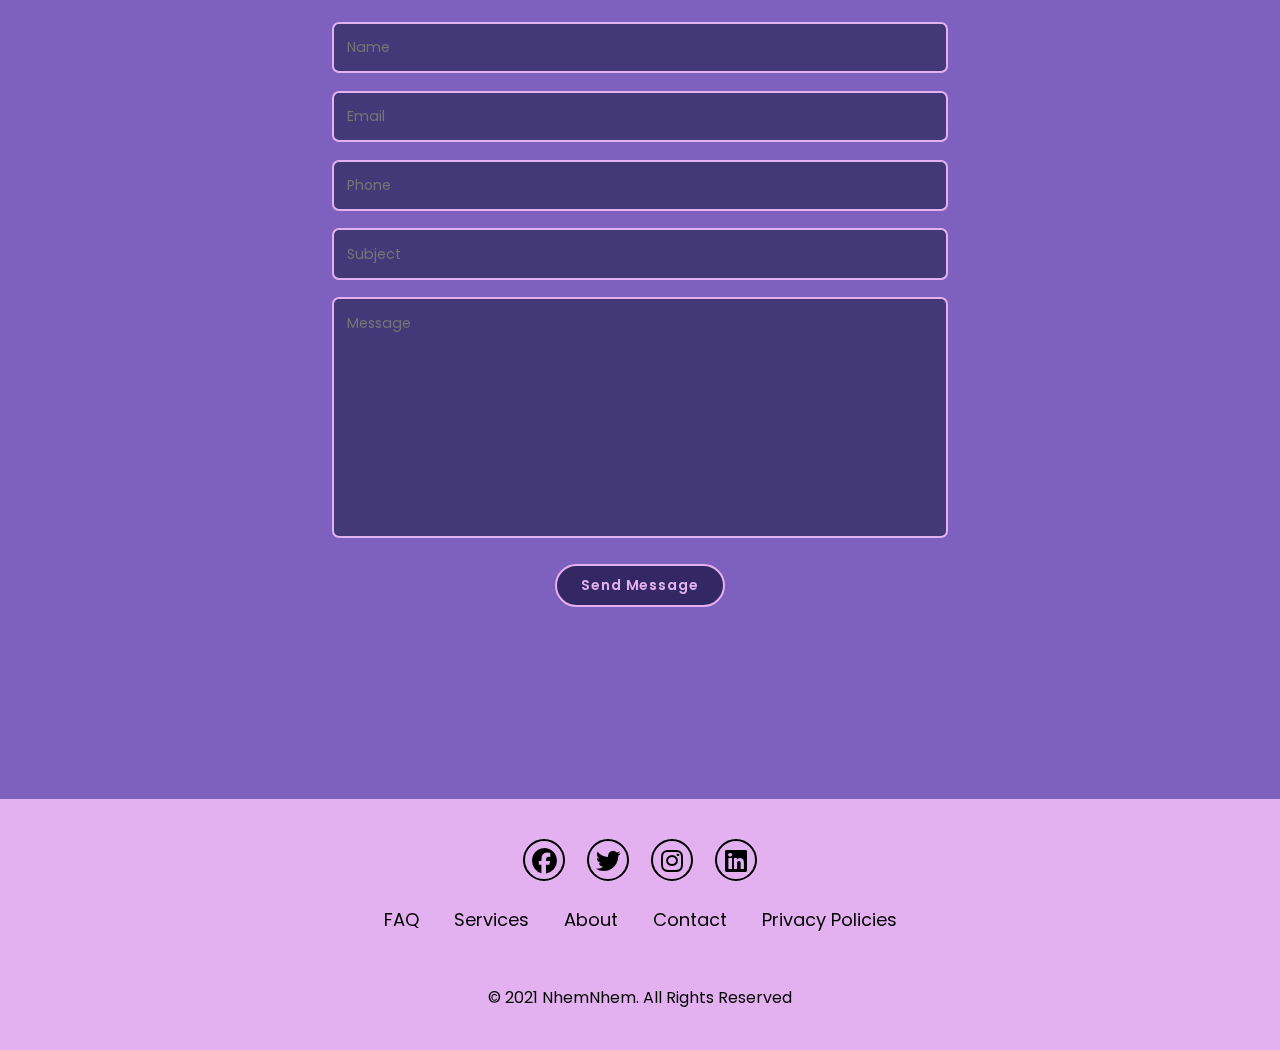
==== commit bbfd00e2: "fix áo" ====
--- a/index.html
+++ b/index.html
@@ -13,6 +13,9 @@
     <link href="https://unpkg.com/aos@2.3.1/dist/aos.css" rel="stylesheet">
     <!-- css -->
     <link rel="stylesheet" href="css/index.css">
+
+    <link href='https://unpkg.com/boxicons@2.1.4/css/boxicons.min.css' rel='stylesheet'>
+
 </head>
 <body>
     <header class="header">
@@ -106,19 +109,19 @@
 
         <div class="container">
             <div class="row" id="skillsContainer">
-                <div class="bar" dataos="flip-left">
+                <div class="bar" data-aos="flip-left">
                     <div class="info">
                         <img src="asset/kisspng-godot-game-engine-github-free-and-open-source-soft-5aeefb83eb0818.9088299515256113959627.png">
                         <span>Godot</span>
                     </div>
                 </div>
-                <div class="bar" dataos="flip-left">
+                <div class="bar" data-aos="flip-left">
                     <div class="info">
                         <img src="asset/kisspng-computer-icons-portable-network-graphics-unreal-en-kat-walk-mini-5b6d6759f396b1.4185823515338965379978.png">
                         <span>Unreal Engine</span>
                     </div>
                 </div>
-                <div class="bar" dataos="flip-left">
+                <div class="bar" data-aos="flip-left">
                     <div class="info">
                         <img src="asset/6c87a790c4a878d882b9c5f643693a2b.png">
                         <span>Unity</span>
@@ -173,4 +176,9 @@
     </footer>
     <script src="js/index.js"></script>
 </body>
+<script src="https://unpkg.com/aos@2.3.1/dist/aos.js"></script>
+
+<script>
+    AOS.init();
+</script>
 </html>--- a/css/index.css
+++ b/css/index.css
@@ -46,14 +46,14 @@
     top: 0;
     left: 0;
     width: 100%;
-    z-index: 1000;
-    background-color: rgba(43, 33, 90, 0.9); /* Màu tối hơn và giảm độ trong suốt */
+    z-index: 100;
+    background-color: rgba(43, 33, 90, 0.9);
     filter: drop-shadow(0 0 15px rgba(43, 33, 90, 0.8));
     padding: 1rem 9%;
     justify-content: space-between;
     align-items: center;
     display: flex;
-    backdrop-filter: blur(10px);
+    backdrop-filter: blur(1px);
 }
 
 
@@ -338,7 +338,8 @@
 
 .heading{
     text-align: center;
-    margin-bottom: 7rem;
+    margin: 2rem 0;
+    font-size: 2rem;
 }
 
 .services-container{
